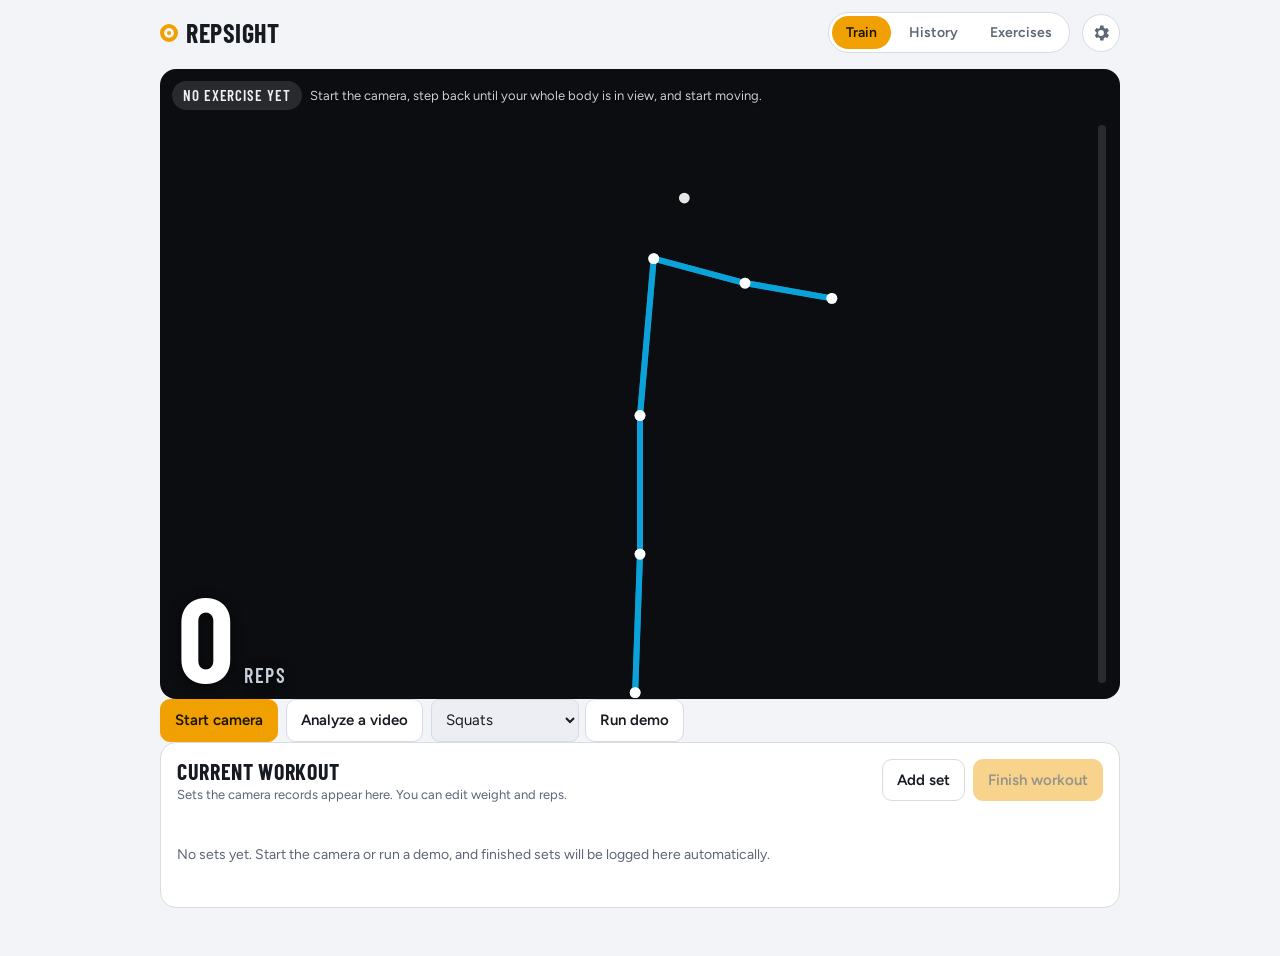
==== repsight/index.html @ 8d7bb95b "Add RepSight: camera-based workout logger with exercise recognition Browser app that uses MediaPipe " ====
<!doctype html>
<html lang="en">
<head>
<meta charset="utf-8">
<meta name="viewport" content="width=device-width,initial-scale=1,viewport-fit=cover">
<title>RepSight</title>
<meta name="claude:viewport-fit-sides" content="cover">
<meta name="theme-color" content="#14171c">
<link rel="manifest" href="manifest.webmanifest">
<link rel="preconnect" href="https://fonts.googleapis.com">
<link rel="preconnect" href="https://fonts.gstatic.com" crossorigin>
<link rel="stylesheet" href="https://fonts.googleapis.com/css2?family=Barlow+Condensed:wght@500;600;700&family=Figtree:wght@400;500;600;700&display=swap">
<link rel="stylesheet" href="styles.css">
</head>
<body>
<div class="app">
  <header class="top">
    <div class="brand"><span class="brand-mark" aria-hidden="true"></span>RepSight</div>
    <nav class="tabs" aria-label="Sections">
      <a href="#train" data-tab="train">Train</a>
      <a href="#history" data-tab="history">History</a>
      <a href="#exercises" data-tab="exercises">Exercises</a>
    </nav>
    <button class="icon-btn" id="settings-btn" aria-label="Settings" aria-expanded="false">
      <svg viewBox="0 0 24 24" width="20" height="20" aria-hidden="true"><path fill="currentColor" d="M12 15.5a3.5 3.5 0 1 1 0-7 3.5 3.5 0 0 1 0 7Zm7.4-2.5.1-1-.1-1 2.1-1.6-2-3.5-2.5 1a7.6 7.6 0 0 0-1.7-1L15 3h-4l-.4 2.9c-.6.3-1.2.6-1.7 1l-2.5-1-2 3.5L6.6 11l-.1 1 .1 1-2.1 1.6 2 3.5 2.5-1c.5.4 1.1.7 1.7 1L11 21h4l.4-2.9c.6-.3 1.2-.6 1.7-1l2.5 1 2-3.5-2.2-1.6Z"/></svg>
    </button>
  </header>

  <section class="settings" id="settings" hidden>
    <label>Units
      <select id="set-unit"><option value="kg">kg</option><option value="lb">lb</option></select>
    </label>
    <label>End set after
      <select id="set-idle"><option value="4">4 s still</option><option value="6">6 s still</option><option value="10">10 s still</option></select>
    </label>
    <label>Tracking model
      <select id="set-model"><option value="lite">Fast (phones)</option><option value="full">Accurate (laptops)</option></select>
    </label>
    <label class="check"><input type="checkbox" id="set-sound"> Beep on each rep</label>
  </section>

  <!-- TRAIN -->
  <main id="view-train" class="view">
    <div class="stage" id="stage">
      <video id="video" playsinline muted></video>
      <canvas id="overlay"></canvas>
      <div class="hud-top">
        <span class="chip" id="hud-exercise" data-state="idle">No exercise yet</span>
        <span class="hud-status" id="hud-status">Start the camera, step back until your whole body is in view, and start moving.</span>
      </div>
      <div class="hud-count">
        <span class="count" id="hud-count">0</span>
        <span class="count-label" id="hud-count-label">reps</span>
      </div>
      <div class="hud-meter" aria-hidden="true"><span id="hud-meter-fill"></span></div>
      <div class="hud-rest" id="hud-rest" hidden></div>
    </div>

    <div class="controls">
      <button class="btn primary" id="cam-btn">Start camera</button>
      <button class="btn" id="flip-btn" hidden>Switch camera</button>
      <label class="btn file-btn">Analyze a video<input type="file" id="file-input" accept="video/*"></label>
      <span class="demo-group">
        <select id="demo-select" aria-label="Demo exercise">
          <option value="squat">Squats</option><option value="pushup">Push-ups</option><option value="curl">Curls</option>
          <option value="press">Overhead press</option><option value="jack">Jumping jacks</option><option value="plank">Plank</option>
        </select>
        <button class="btn" id="demo-btn">Run demo</button>
      </span>
      <button class="btn danger" id="stop-btn" hidden>Stop</button>
    </div>
    <p class="notice" id="notice" hidden></p>

    <section class="session" aria-labelledby="session-title">
      <div class="session-head">
        <div>
          <h2 id="session-title">Current workout</h2>
          <p class="meta" id="session-meta">Sets the camera records appear here. You can edit weight and reps.</p>
        </div>
        <div class="session-actions">
          <button class="btn" id="add-set-btn">Add set</button>
          <button class="btn primary" id="finish-btn" disabled>Finish workout</button>
        </div>
      </div>
      <form class="add-set" id="add-set-form" hidden>
        <select id="add-ex" aria-label="Exercise"></select>
        <input id="add-reps" type="number" min="0" inputmode="numeric" placeholder="Reps" aria-label="Reps">
        <input id="add-weight" type="number" min="0" step="0.5" inputmode="decimal" placeholder="Weight" aria-label="Weight">
        <button class="btn primary" type="submit">Save set</button>
      </form>
      <div id="session-sets"></div>
      <div class="discard-row" id="discard-row" hidden>
        <button class="link-btn" id="discard-btn">Discard workout</button>
      </div>
    </section>
  </main>

  <!-- HISTORY -->
  <main id="view-history" class="view" hidden>
    <div class="stats" id="stats"></div>
    <section class="chart-card">
      <h2>Reps, last 14 days</h2>
      <div id="chart"></div>
    </section>
    <div id="history-list"></div>
  </main>

  <!-- EXERCISES -->
  <main id="view-exercises" class="view" hidden>
    <p class="lead">RepSight recognises these movements from the camera. Each card says how to film it and shows your best set.</p>
    <div class="ex-grid" id="ex-grid"></div>
  </main>
</div>

<div class="toast" id="toast" role="status" aria-live="polite"></div>
<script type="module" src="app.js"></script>
</body>
</html>
---- repsight/styles.css ----
/* Layout: one column app shell, camera stage on top, logbook beneath; widens to 960px. */
:root {
  --bg: #14171c; --surface: #1c2027; --surface-2: #252a33; --line: #323844;
  --fg: #eef1f5; --muted: #98a1b0;
  --accent: #ffb21e; --accent-ink: #1b1400;   /* bumper-plate yellow */
  --bone: #59d3ff;                            /* skeleton overlay */
  --good: #4fd18b; --bad: #ff6b5e;
  --stage: #0b0d10;
  --display: "Barlow Condensed", "Arial Narrow", "Roboto Condensed", sans-serif;
  --body: "Figtree", system-ui, -apple-system, "Segoe UI", sans-serif;
  color-scheme: dark;
}
@media (prefers-color-scheme: light) {
  :root:not([data-theme="dark"]) {
    --bg: #f3f4f7; --surface: #ffffff; --surface-2: #eceef3; --line: #d7dbe3;
    --fg: #161a21; --muted: #5d6676; --accent: #f0a000; --accent-ink: #1b1400;
    --bone: #0aa5dc; --good: #1f9d5c; --bad: #d63b2f; --stage: #0b0d10; color-scheme: light;
  }
}
:root[data-theme="light"] {
  --bg: #f3f4f7; --surface: #ffffff; --surface-2: #eceef3; --line: #d7dbe3;
  --fg: #161a21; --muted: #5d6676; --accent: #f0a000; --accent-ink: #1b1400;
  --bone: #0aa5dc; --good: #1f9d5c; --bad: #d63b2f; --stage: #0b0d10; color-scheme: light;
}

* { box-sizing: border-box; }
html, body { margin: 0; }
body {
  background: var(--bg); color: var(--fg); font: 15px/1.5 var(--body);
  padding-left: max(16px, env(safe-area-inset-left, 0px));
  padding-right: max(16px, env(safe-area-inset-right, 0px));
  padding-block: env(safe-area-inset-top, 0px) env(safe-area-inset-bottom, 0px);
}
[hidden] { display: none !important; }
button, input, select { font: inherit; color: inherit; }
:focus-visible { outline: 2px solid var(--accent); outline-offset: 2px; }

.app { max-width: 960px; margin: 0 auto; padding-block: 12px 48px; display: grid; gap: 16px; }

/* header */
.top { display: flex; align-items: center; gap: 12px; flex-wrap: wrap; }
.brand { font: 700 26px/1 var(--display); letter-spacing: .02em; text-transform: uppercase; display: flex; align-items: center; gap: 8px; }
.brand-mark { width: 18px; height: 18px; border-radius: 50%; border: 4px solid var(--accent); box-shadow: inset 0 0 0 3px var(--bg), inset 0 0 0 8px var(--accent); }
.tabs { display: flex; gap: 4px; margin-left: auto; background: var(--surface); border: 1px solid var(--line); border-radius: 999px; padding: 3px; }
.tabs a { color: var(--muted); text-decoration: none; padding: 6px 14px; border-radius: 999px; font-weight: 600; font-size: 14px; }
.tabs a[aria-current="page"] { background: var(--accent); color: var(--accent-ink); }
.icon-btn { background: var(--surface); border: 1px solid var(--line); border-radius: 50%; width: 38px; height: 38px; display: grid; place-items: center; cursor: pointer; color: var(--muted); }
@media (max-width: 520px) { .tabs { order: 3; width: 100%; margin-left: 0; justify-content: space-between; } .tabs a { flex: 1; text-align: center; } .icon-btn { margin-left: auto; } }

.settings { background: var(--surface); border: 1px solid var(--line); border-radius: 12px; padding: 14px; display: flex; flex-wrap: wrap; gap: 14px 22px; }
.settings label { display: grid; gap: 4px; font-size: 13px; color: var(--muted); }
.settings label.check { display: flex; align-items: center; gap: 8px; color: var(--fg); align-self: end; }
select, input[type="number"] { background: var(--surface-2); border: 1px solid var(--line); border-radius: 8px; padding: 7px 10px; min-width: 0; }

/* camera stage */
.stage { position: relative; background: var(--stage); border-radius: 16px; overflow: hidden; aspect-ratio: 4 / 3; max-width: 100%; max-height: 70vh; width: 100%; }
@media (max-width: 520px) { .stage { aspect-ratio: 3 / 4; } }
.stage video, .stage canvas { position: absolute; inset: 0; width: 100%; height: 100%; object-fit: contain; }
.stage.mirror video, .stage.mirror canvas { transform: scaleX(-1); }
.hud-top { position: absolute; top: 12px; left: 12px; right: 12px; display: flex; flex-wrap: wrap; gap: 8px; align-items: center; }
.chip { font: 600 15px/1 var(--display); text-transform: uppercase; letter-spacing: .06em; padding: 7px 11px; border-radius: 999px; background: rgba(255,255,255,.12); color: #eef1f5; }
.chip[data-state="guess"] { background: rgba(89,211,255,.2); color: #bfeeff; }
.chip[data-state="active"] { background: var(--accent); color: var(--accent-ink); }
.hud-status { color: #c9d0db; font-size: 13px; text-shadow: 0 1px 2px #000; flex: 1 1 200px; min-width: 0; }
.hud-count { position: absolute; left: 16px; bottom: 10px; display: flex; align-items: baseline; gap: 8px; color: #fff; text-shadow: 0 2px 12px rgba(0,0,0,.6); }
.count { font: 700 clamp(64px, 16vw, 120px)/0.9 var(--display); font-variant-numeric: tabular-nums; }
.count.bump { animation: bump .25s ease-out; }
@keyframes bump { 40% { transform: scale(1.12); color: var(--accent); } }
.count-label { font: 600 20px/1 var(--display); text-transform: uppercase; letter-spacing: .08em; color: #c9d0db; }
.hud-meter { position: absolute; right: 14px; top: 56px; bottom: 16px; width: 8px; border-radius: 4px; background: rgba(255,255,255,.12); overflow: hidden; }
.hud-meter span { position: absolute; left: 0; right: 0; bottom: 0; height: 0%; background: var(--bone); transition: height .08s linear; }
.hud-rest { position: absolute; right: 32px; bottom: 16px; font: 600 18px/1 var(--display); letter-spacing: .05em; text-transform: uppercase; color: #fff; background: rgba(0,0,0,.45); padding: 8px 12px; border-radius: 8px; }

.controls { display: flex; flex-wrap: wrap; gap: 8px; align-items: center; }
.btn { background: var(--surface); border: 1px solid var(--line); color: var(--fg); border-radius: 10px; padding: 9px 14px; font-weight: 600; cursor: pointer; display: inline-flex; align-items: center; gap: 6px; }
.btn:hover:not(:disabled) { border-color: var(--muted); }
.btn:disabled { opacity: .45; cursor: not-allowed; }
.btn.primary { background: var(--accent); border-color: var(--accent); color: var(--accent-ink); }
.btn.danger { color: var(--bad); }
.file-btn { position: relative; }
.file-btn input { position: absolute; inset: 0; opacity: 0; cursor: pointer; }
.demo-group { display: inline-flex; gap: 6px; }
.notice { margin: 0; padding: 10px 12px; border-radius: 10px; background: var(--surface); border: 1px solid var(--line); color: var(--muted); font-size: 14px; }
.notice strong { color: var(--fg); }

/* session logbook */
.session, .chart-card { background: var(--surface); border: 1px solid var(--line); border-radius: 16px; padding: 16px; display: grid; gap: 14px; }
.session-head { display: flex; flex-wrap: wrap; gap: 12px; justify-content: space-between; align-items: flex-start; }
h2 { font: 700 22px/1.1 var(--display); text-transform: uppercase; letter-spacing: .03em; margin: 0; text-wrap: balance; }
.meta { margin: 2px 0 0; color: var(--muted); font-size: 13px; }
.session-actions { display: flex; gap: 8px; }
.add-set { display: grid; grid-template-columns: 2fr 1fr 1fr auto; gap: 8px; }
@media (max-width: 520px) { .add-set { grid-template-columns: 1fr 1fr; } .add-set select { grid-column: 1 / -1; } }

.ex-block { border-top: 1px solid var(--line); padding-top: 12px; display: grid; gap: 6px; }
.ex-block:first-child { border-top: 0; padding-top: 0; }
.ex-title { display: flex; justify-content: space-between; align-items: baseline; gap: 8px; }
.ex-title h3 { margin: 0; font: 600 18px/1.2 var(--body); color: var(--accent); }
.ex-title span { color: var(--muted); font-size: 13px; }
.set-table { width: 100%; border-collapse: collapse; font-variant-numeric: tabular-nums; }
.set-table th { text-align: left; font-size: 11px; letter-spacing: .08em; text-transform: uppercase; color: var(--muted); font-weight: 600; padding: 4px 6px; }
.set-table td { padding: 4px 6px; vertical-align: middle; }
.set-table tr.fresh td { animation: flash 1.2s ease-out; }
@keyframes flash { from { background: color-mix(in srgb, var(--accent) 25%, transparent); } }
.set-table input { width: 72px; padding: 5px 8px; }
.set-no { font: 700 18px/1 var(--display); color: var(--muted); width: 36px; }
.src { font-size: 11px; font-weight: 600; letter-spacing: .04em; text-transform: uppercase; padding: 3px 7px; border-radius: 6px; background: var(--surface-2); color: var(--muted); white-space: nowrap; }
.src.camera { color: var(--bone); }
.del { background: none; border: 0; color: var(--muted); cursor: pointer; font-size: 18px; line-height: 1; padding: 4px 6px; border-radius: 6px; }
.del:hover { color: var(--bad); }
.empty { color: var(--muted); font-size: 14px; padding: 12px 0; }
.discard-row { text-align: right; }
.link-btn { background: none; border: 0; color: var(--muted); text-decoration: underline; cursor: pointer; padding: 0; font-size: 13px; }
.link-btn.armed { color: var(--bad); }

/* history */
.stats { display: grid; grid-template-columns: repeat(4, minmax(0, 1fr)); gap: 8px; }
@media (max-width: 520px) { .stats { grid-template-columns: repeat(2, minmax(0, 1fr)); } }
.stat { background: var(--surface); border: 1px solid var(--line); border-radius: 12px; padding: 12px; }
.stat b { display: block; font: 700 32px/1 var(--display); font-variant-numeric: tabular-nums; }
.stat span { font-size: 12px; color: var(--muted); text-transform: uppercase; letter-spacing: .06em; }
#chart svg { width: 100%; height: auto; display: block; }
#chart text { fill: var(--muted); font: 11px var(--body); }
.wk { background: var(--surface); border: 1px solid var(--line); border-radius: 16px; padding: 16px; display: grid; gap: 8px; margin-top: 12px; }
.wk-head { display: flex; justify-content: space-between; gap: 8px; align-items: baseline; flex-wrap: wrap; }
.wk-head h3 { margin: 0; font: 600 17px/1.2 var(--body); }
.wk-sub { color: var(--muted); font-size: 13px; font-variant-numeric: tabular-nums; }
.wk-lines { margin: 0; padding: 0; list-style: none; display: grid; gap: 2px; font-size: 14px; }
.wk-lines b { font-weight: 600; }
.badge { font-size: 11px; font-weight: 700; text-transform: uppercase; letter-spacing: .06em; padding: 2px 7px; border-radius: 6px; background: var(--surface-2); color: var(--muted); margin-left: 6px; vertical-align: 2px; }

/* exercises */
.lead { margin: 0; color: var(--muted); max-width: 62ch; }
.ex-grid { display: grid; grid-template-columns: repeat(auto-fill, minmax(260px, 1fr)); gap: 12px; }
.ex-card { background: var(--surface); border: 1px solid var(--line); border-radius: 16px; padding: 16px; display: grid; gap: 8px; align-content: start; }
.ex-card h3 { margin: 0; font: 700 22px/1 var(--display); text-transform: uppercase; letter-spacing: .03em; }
.ex-card .muscle { color: var(--accent); font-size: 12px; font-weight: 700; text-transform: uppercase; letter-spacing: .08em; }
.ex-card p { margin: 0; color: var(--muted); font-size: 14px; }
.ex-card .pb { display: flex; gap: 16px; font-variant-numeric: tabular-nums; border-top: 1px solid var(--line); padding-top: 8px; }
.ex-card .pb div { display: grid; }
.ex-card .pb b { font: 700 24px/1 var(--display); }
.ex-card .pb span { font-size: 11px; color: var(--muted); text-transform: uppercase; letter-spacing: .06em; }

.toast { position: fixed; left: 50%; bottom: calc(20px + env(safe-area-inset-bottom, 0px)); transform: translate(-50%, 20px); background: var(--fg); color: var(--bg); padding: 10px 16px; border-radius: 10px; font-weight: 600; opacity: 0; pointer-events: none; transition: .2s; max-width: calc(100% - 32px); }
.toast.show { opacity: 1; transform: translate(-50%, 0); }

@media (prefers-reduced-motion: reduce) { *, *::before, *::after { animation: none !important; transition: none !important; } }
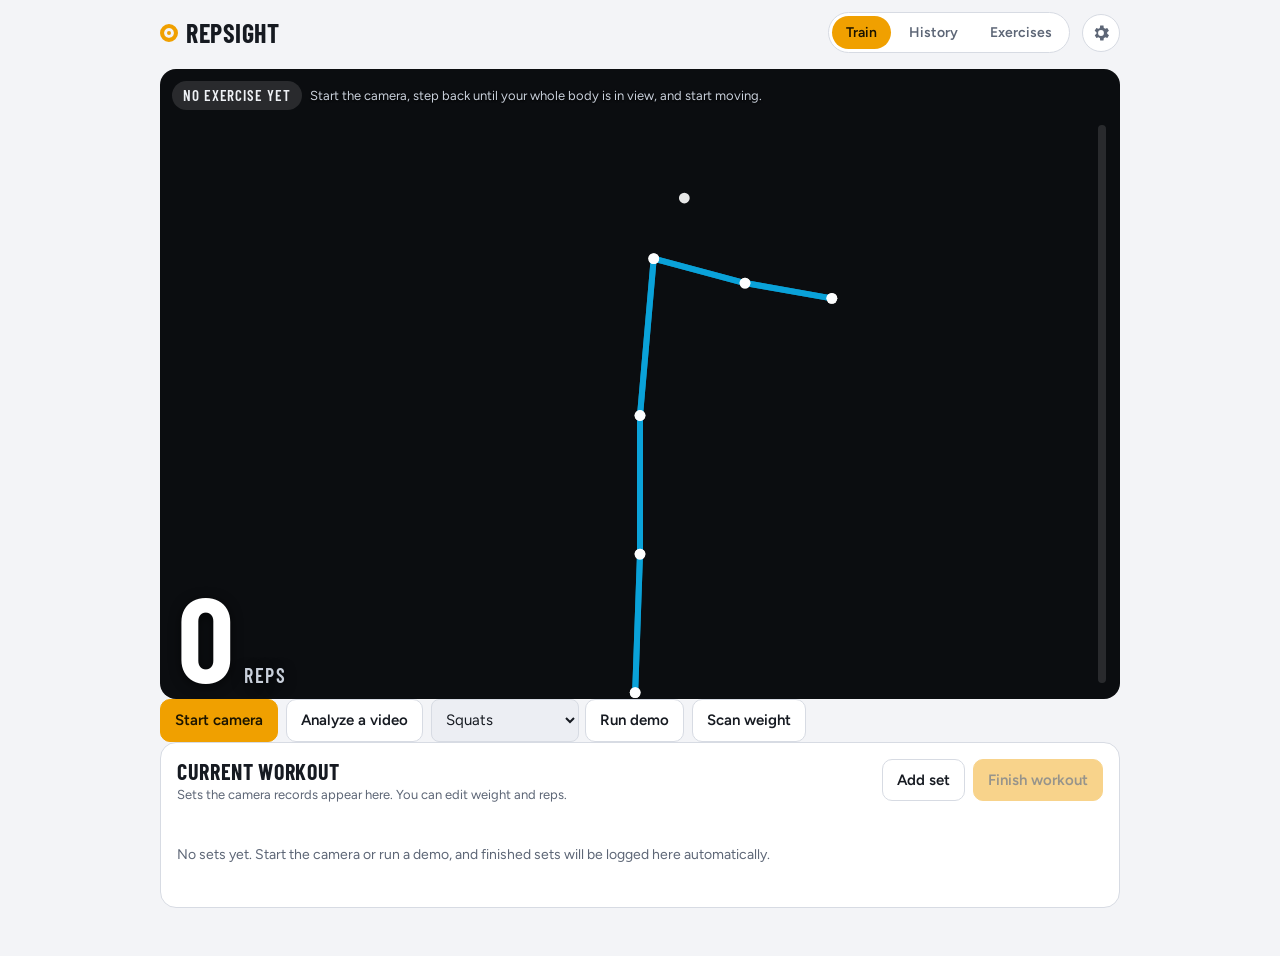
==== commit 195797e8: "RepSight: scan and record the weight being lifted When curls, squats or overhead press are recognise" ====
--- a/repsight/index.html
+++ b/repsight/index.html
@@ -37,6 +37,22 @@
       <select id="set-model"><option value="lite">Fast (phones)</option><option value="full">Accurate (laptops)</option></select>
     </label>
     <label class="check"><input type="checkbox" id="set-sound"> Beep on each rep</label>
+    <label>Weight scanning
+      <select id="set-scan">
+        <option value="ocr">On this device (reads printed numbers)</option>
+        <option value="claude">Claude vision (your API key)</option>
+        <option value="off">Off</option>
+      </select>
+    </label>
+    <label>Empty bar weight
+      <select id="set-bar"><option value="20">20 kg Olympic bar</option><option value="15">15 kg bar</option><option value="20.4116">45 lb bar</option><option value="10">10 kg technique bar</option><option value="7">7 kg EZ bar</option></select>
+    </label>
+    <div class="key-row" id="key-row" hidden>
+      <label>Anthropic API key
+        <input type="password" id="set-key" autocomplete="off" spellcheck="false" placeholder="sk-ant-…">
+      </label>
+      <p class="hint">Claude vision reads hex dumbbells, colour-coded plates and plate stacks that have no clear printed number. The key is stored only in this browser and sent only to Anthropic. Each set sends one camera frame, which costs about a cent.</p>
+    </div>
   </section>
 
   <!-- TRAIN -->
@@ -46,6 +62,7 @@
       <canvas id="overlay"></canvas>
       <div class="hud-top">
         <span class="chip" id="hud-exercise" data-state="idle">No exercise yet</span>
+        <span class="chip weight" id="hud-weight" hidden></span>
         <span class="hud-status" id="hud-status">Start the camera, step back until your whole body is in view, and start moving.</span>
       </div>
       <div class="hud-count">
@@ -67,6 +84,8 @@
         </select>
         <button class="btn" id="demo-btn">Run demo</button>
       </span>
+      <button class="btn" id="scan-btn" title="With the camera on, hold the weight's label up to the middle of the frame. Otherwise, take or choose a photo of it.">Scan weight</button>
+      <input type="file" id="photo-input" accept="image/*" capture="environment" hidden>
       <button class="btn danger" id="stop-btn" hidden>Stop</button>
     </div>
     <p class="notice" id="notice" hidden></p>
--- a/repsight/styles.css
+++ b/repsight/styles.css
@@ -49,6 +49,9 @@
 
 .settings { background: var(--surface); border: 1px solid var(--line); border-radius: 12px; padding: 14px; display: flex; flex-wrap: wrap; gap: 14px 22px; }
 .settings label { display: grid; gap: 4px; font-size: 13px; color: var(--muted); }
+.key-row { flex-basis: 100%; display: grid; gap: 6px; }
+.key-row input { background: var(--surface-2); border: 1px solid var(--line); border-radius: 8px; padding: 7px 10px; max-width: 420px; width: 100%; }
+.hint { margin: 0; font-size: 12px; color: var(--muted); max-width: 62ch; }
 .settings label.check { display: flex; align-items: center; gap: 8px; color: var(--fg); align-self: end; }
 select, input[type="number"] { background: var(--surface-2); border: 1px solid var(--line); border-radius: 8px; padding: 7px 10px; min-width: 0; }
 
@@ -61,6 +64,10 @@
 .chip { font: 600 15px/1 var(--display); text-transform: uppercase; letter-spacing: .06em; padding: 7px 11px; border-radius: 999px; background: rgba(255,255,255,.12); color: #eef1f5; }
 .chip[data-state="guess"] { background: rgba(89,211,255,.2); color: #bfeeff; }
 .chip[data-state="active"] { background: var(--accent); color: var(--accent-ink); }
+.chip.weight { background: rgba(255,255,255,.92); color: #14171c; }
+.chip.weight[data-state="searching"] { background: rgba(255,255,255,.12); color: #c9d0db; }
+.chip.weight[data-state="error"] { background: rgba(255,107,94,.22); color: #ffd2cc; }
+.chip.weight[data-state="pending"] { background: rgba(89,211,255,.22); color: #bfeeff; }
 .hud-status { color: #c9d0db; font-size: 13px; text-shadow: 0 1px 2px #000; flex: 1 1 200px; min-width: 0; }
 .hud-count { position: absolute; left: 16px; bottom: 10px; display: flex; align-items: baseline; gap: 8px; color: #fff; text-shadow: 0 2px 12px rgba(0,0,0,.6); }
 .count { font: 700 clamp(64px, 16vw, 120px)/0.9 var(--display); font-variant-numeric: tabular-nums; }
@@ -98,6 +105,7 @@
 .ex-title h3 { margin: 0; font: 600 18px/1.2 var(--body); color: var(--accent); }
 .ex-title span { color: var(--muted); font-size: 13px; }
 .set-table { width: 100%; border-collapse: collapse; font-variant-numeric: tabular-nums; }
+.set-table th:nth-child(1) { width: 40px; } .set-table th:nth-child(2) { width: 88px; } .set-table th:nth-child(4) { width: 76px; } .set-table th:nth-child(5) { width: 32px; }
 .set-table th { text-align: left; font-size: 11px; letter-spacing: .08em; text-transform: uppercase; color: var(--muted); font-weight: 600; padding: 4px 6px; }
 .set-table td { padding: 4px 6px; vertical-align: middle; }
 .set-table tr.fresh td { animation: flash 1.2s ease-out; }
@@ -106,6 +114,9 @@
 .set-no { font: 700 18px/1 var(--display); color: var(--muted); width: 36px; }
 .src { font-size: 11px; font-weight: 600; letter-spacing: .04em; text-transform: uppercase; padding: 3px 7px; border-radius: 6px; background: var(--surface-2); color: var(--muted); white-space: nowrap; }
 .src.camera { color: var(--bone); }
+.w-cell { display: flex; flex-wrap: wrap; align-items: center; gap: 4px 0; }
+.wtag { display: inline-block; white-space: nowrap; margin-left: 6px; font-size: 10px; font-weight: 700; letter-spacing: .05em; text-transform: uppercase; padding: 2px 6px; border-radius: 5px; background: var(--surface-2); color: var(--muted); vertical-align: middle; cursor: help; }
+.wtag.scan { background: color-mix(in srgb, var(--accent) 22%, transparent); color: var(--fg); }
 .del { background: none; border: 0; color: var(--muted); cursor: pointer; font-size: 18px; line-height: 1; padding: 4px 6px; border-radius: 6px; }
 .del:hover { color: var(--bad); }
 .empty { color: var(--muted); font-size: 14px; padding: 12px 0; }
